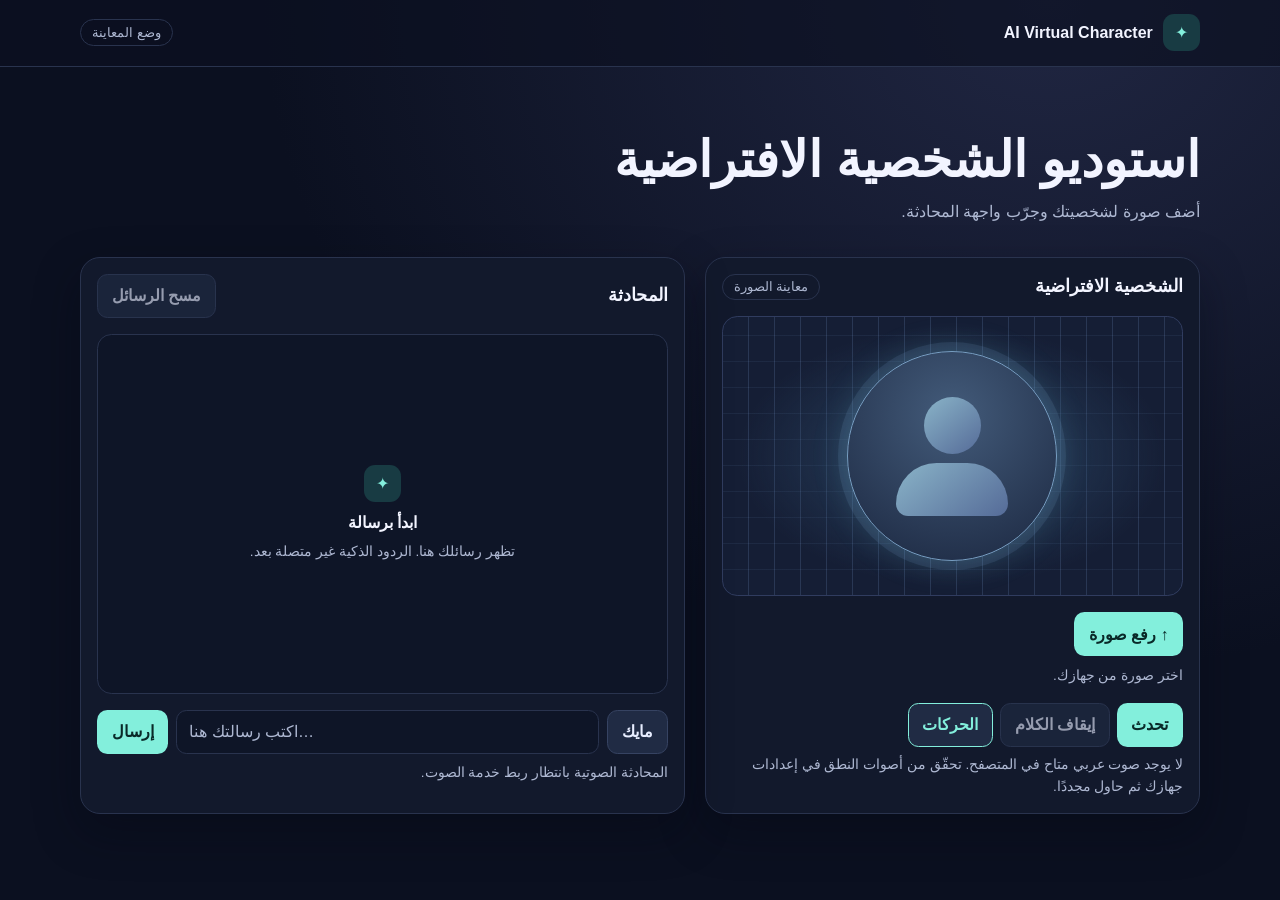
==== index.html @ c0063d6b "Add files via upload" ====
<!doctype html>
<html lang="ar" dir="rtl">
<head>
  <meta charset="utf-8">
  <meta name="viewport" content="width=device-width, initial-scale=1">
  <title>AI Virtual Character</title>
  <link rel="stylesheet" href="style.css">
  <script src="app.js" defer></script>
</head>
<body>
  <header class="topbar">
    <div class="brand"><span class="brand-icon" aria-hidden="true">✦</span><b dir="ltr">AI Virtual Character</b></div>
    <span class="mode">وضع المعاينة</span>
  </header>
  <main>
    <div class="intro">
      <h1>استوديو الشخصية الافتراضية</h1>
      <p>أضف صورة لشخصيتك وجرّب واجهة المحادثة.</p>
    </div>
    <div class="workspace">
      <section class="panel" aria-labelledby="avatar-title">
        <header class="panel-header">
          <h2 id="avatar-title">الشخصية الافتراضية</h2>
          <span class="tag">معاينة الصورة</span>
        </header>
        <div class="stage" id="avatar-stage">
          <div class="portrait">
            <div class="placeholder" id="placeholder" aria-hidden="true"><i></i></div>
            <img id="avatar" alt="صورة الشخصية الافتراضية" hidden>
          </div>
        </div>
        <div class="upload">
          <input id="image-input" type="file" accept="image/*" hidden>
          <button id="upload-button" type="button" class="primary"><span aria-hidden="true">↑</span> رفع صورة</button>
          <button id="remove-button" type="button" class="secondary" hidden>إزالة الصورة</button>
          <p id="image-status" role="status">اختر صورة من جهازك.</p>
        </div>
        <div class="speech-controls">
          <button id="speak-button" type="button" class="primary" aria-describedby="speech-status">تحدث</button>
          <button id="stop-speech-button" type="button" class="secondary" disabled>إيقاف الكلام</button>
          <button id="motion-button" type="button" class="secondary" aria-pressed="false">الحركات</button>
          <p id="speech-status" role="status">اكتب رسالة ثم اضغط «تحدث» لسماعها.</p>
        </div>
      </section>
      <section class="panel chat" aria-labelledby="chat-title">
        <header class="panel-header">
          <h2 id="chat-title">المحادثة</h2>
          <button id="clear-button" class="secondary" type="button" disabled>مسح الرسائل</button>
        </header>
        <div id="messages" class="messages" role="log" aria-label="سجل المحادثة" tabindex="0">
          <div id="empty-chat" class="empty">
            <span aria-hidden="true">✦</span>
            <strong>ابدأ برسالة</strong>
            <p>تظهر رسائلك هنا. الردود الذكية غير متصلة بعد.</p>
          </div>
        </div>
        <form id="chat-form">
          <div class="composer">
            <button id="mic-button" class="secondary mic" type="button" aria-describedby="voice-status">مايك</button>
            <input id="message-input" dir="auto" aria-label="رسالتك" placeholder="اكتب رسالتك هنا…" maxlength="2000" required>
            <button class="primary" type="submit">إرسال</button>
          </div>
          <p id="voice-status" role="status">المحادثة الصوتية بانتظار ربط خدمة الصوت.</p>
        </form>
      </section>
    </div>
  </main>
</body>
</html>
---- style.css ----
:root {
  color-scheme: dark;
  font-family: "Segoe UI", Tahoma, sans-serif;
  color: #f2f4ff;
  background: #0b1020;
  --muted: #aeb8d2;
  --line: #29334e;
  --accent: #83efdc;
}

* { box-sizing: border-box; }
[hidden] { display: none !important; }
body {
  margin: 0;
  min-height: 100vh;
  background: radial-gradient(ellipse at 82% 0%, #202642 0%, transparent 53%), #0b1020;
}
.topbar {
  display: flex;
  justify-content: space-between;
  align-items: center;
  gap: 1rem;
  padding: .9rem max(1rem, calc((100% - 1120px) / 2));
  border-bottom: 1px solid var(--line);
  background: #0b1020aa;
}
.brand { display: flex; align-items: center; gap: .65rem; }
.brand-icon, .empty span {
  display: grid;
  place-items: center;
  width: 2.3rem;
  aspect-ratio: 1;
  border-radius: .7rem;
  background: #183b43;
  color: var(--accent);
}
.mode, .tag {
  border: 1px solid var(--line);
  border-radius: 2rem;
  padding: .3rem .7rem;
  color: var(--muted);
  font-size: .8rem;
}
main { width: min(1120px, calc(100% - 2rem)); margin: 0 auto; padding: clamp(2rem, 6vw, 4rem) 0; }
h1 { font-size: clamp(1.7rem, 5vw, 3.1rem); margin: 0; }
p { color: var(--muted); line-height: 1.6; }
.intro { margin-bottom: 2rem; }
.intro p { margin: .65rem 0 0; }
.workspace { display: grid; grid-template-columns: minmax(0, 1fr) minmax(0, 1.22fr); gap: 1.25rem; }
.panel {
  display: flex;
  flex-direction: column;
  min-width: 0;
  padding: 1rem;
  background: #12192c;
  border: 1px solid var(--line);
  border-radius: 1.25rem;
  box-shadow: 0 18px 45px #05091260;
}
.panel-header { display: flex; justify-content: space-between; align-items: center; gap: .6rem; margin-bottom: 1rem; }
h2 { font-size: 1.1rem; margin: 0; }
.stage {
  display: grid;
  place-items: center;
  min-height: 280px;
  padding: 1.4rem;
  border: 1px solid #303c5f;
  border-radius: .95rem;
  background:
    radial-gradient(ellipse at center, #315071c7, transparent 66%),
    repeating-linear-gradient(0deg, transparent 0 25px, #8ab0ee13 25px 26px),
    repeating-linear-gradient(90deg, #151e35 0 25px, #293754 25px 26px);
}
.portrait {
  position: relative;
  display: grid;
  place-items: center;
  width: min(100%, 210px);
  aspect-ratio: 1;
  border: 1px solid #789fc3;
  border-radius: 50%;
  overflow: hidden;
  background: radial-gradient(circle at 50% 30%, #435b7a, #1b2740);
  box-shadow: 0 0 0 9px #9ac9fa19, 0 0 35px #7adbee35;
}
.portrait img { width: 100%; height: 100%; object-fit: cover; position: absolute; inset: 0; }
.stage[data-motion="on"] .portrait {
  animation: portrait-breathe 5.6s ease-in-out infinite;
}
.stage[data-motion="on"].is-speaking .portrait {
  border-color: #83efdc;
  box-shadow: 0 0 0 7px #83efdc36, 0 0 32px #83efdc65;
  animation: portrait-speak 3.4s ease-in-out infinite;
}
@keyframes portrait-breathe {
  0%, 100% { transform: none; }
  50% { transform: translateY(-2px) scale(1.012); }
}
@keyframes portrait-speak {
  0%, 100% { transform: none; }
  28% { transform: translateY(-2px) rotate(-1.4deg) scale(1.015); }
  66% { transform: translateY(-1px) rotate(1.1deg) scale(1.008); }
}
.placeholder i, .placeholder::after { display: block; background: linear-gradient(140deg, #8ab4c8, #556b98); }
.placeholder i { width: 57px; aspect-ratio: 1; border-radius: 50%; margin: 0 auto 9px; }
.placeholder::after { content: ""; width: 112px; height: 53px; border-radius: 60px 60px 18px 18px; }
.upload { padding-top: 1rem; }
.speech-controls { display: flex; flex-wrap: wrap; gap: .45rem; padding-top: 1rem; }
.speech-controls #speech-status { flex-basis: 100%; margin-top: 0; }
.secondary[aria-pressed="true"] { border-color: var(--accent); color: var(--accent); }
button, input { font: inherit; }
button {
  min-height: 44px;
  border: 1px solid transparent;
  border-radius: .65rem;
  padding: .5rem .85rem;
  cursor: pointer;
  font-weight: 600;
  white-space: nowrap;
}
button:hover:not(:disabled) { filter: brightness(1.16); }
:focus-visible { outline: 2px solid #a6fcec; outline-offset: 3px; }
.primary { background: var(--accent); color: #092928; }
.secondary { background: #202b44; border-color: #364362; color: #e7edff; }
button:disabled { opacity: .62; cursor: default; }
.messages {
  display: flex;
  flex-direction: column;
  gap: .7rem;
  min-height: 280px;
  max-height: 360px;
  overflow: auto;
  padding: .9rem;
  border: 1px solid var(--line);
  border-radius: .9rem;
  background: #0e1527;
  flex: 1;
}
.empty { margin: auto; text-align: center; }
.empty span { margin: 0 auto .7rem; }
.empty p, #image-status, #voice-status, #speech-status { font-size: .85rem; margin: .55rem 0 0; }
.message {
  align-self: flex-start;
  max-width: 90%;
  padding: .6rem .85rem;
  margin: 0;
  border-radius: .8rem;
  overflow-wrap: anywhere;
  white-space: pre-wrap;
  color: #effbf9;
  background: #204549;
}
.composer { display: flex; gap: .5rem; margin-top: 1rem; }
.composer input {
  flex: 1;
  min-width: 0;
  padding: .55rem .75rem;
  background: #0e1527;
  border: 1px solid var(--line);
  border-radius: .65rem;
  color: inherit;
}
.composer input::placeholder { color: var(--muted); }
@media (max-width: 720px) {
  .workspace { grid-template-columns: 1fr; }
  .stage, .messages { min-height: 240px; }
}
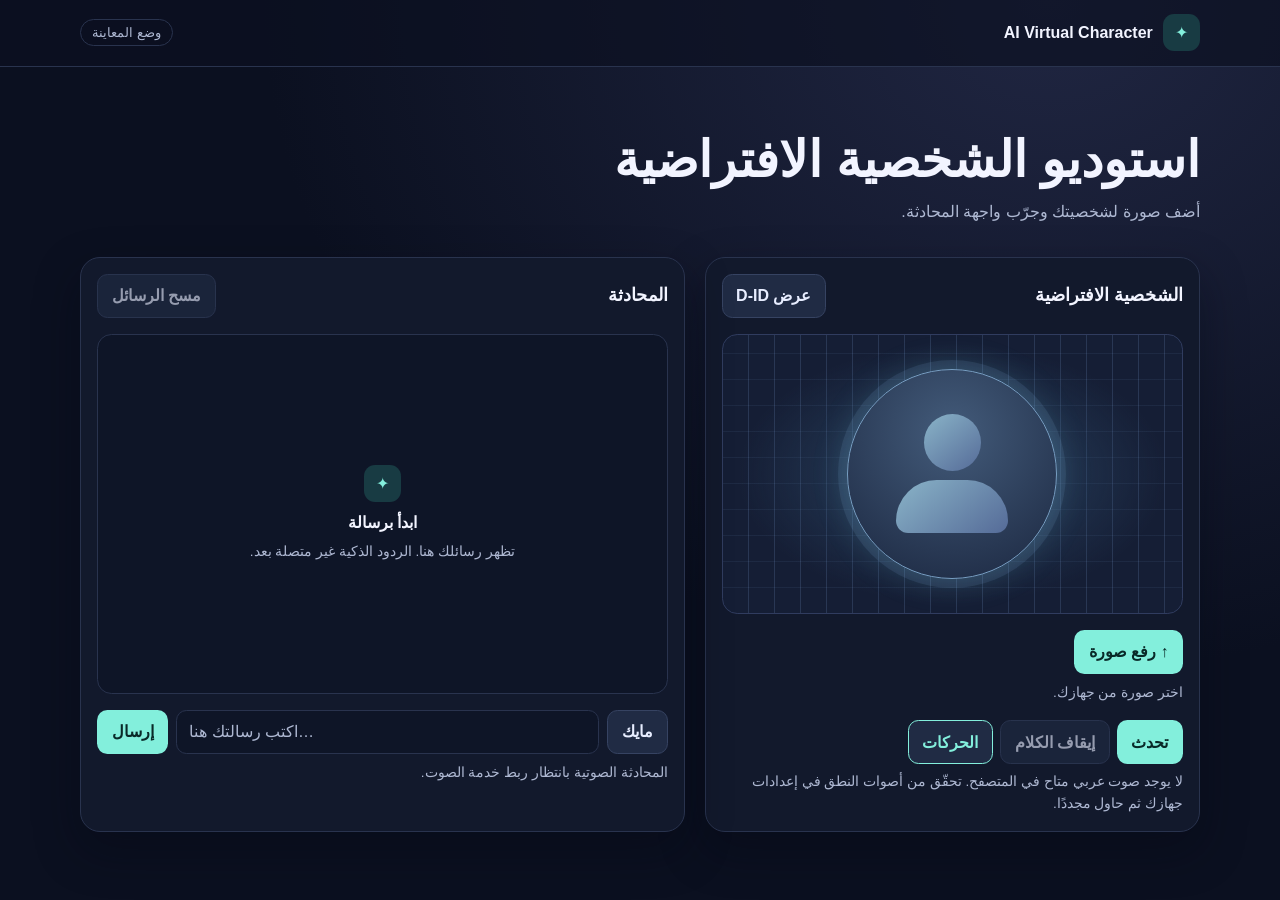
==== commit f57179e2: "Add files via upload" ====
--- a/index.html
+++ b/index.html
@@ -21,7 +21,7 @@
       <section class="panel" aria-labelledby="avatar-title">
         <header class="panel-header">
           <h2 id="avatar-title">الشخصية الافتراضية</h2>
-          <span class="tag">معاينة الصورة</span>
+          <button id="avatar-view-button" type="button" class="secondary" aria-controls="avatar-stage did-view">عرض D‑ID</button>
         </header>
         <div class="stage" id="avatar-stage">
           <div class="portrait">
@@ -29,6 +29,8 @@
             <img id="avatar" alt="صورة الشخصية الافتراضية" hidden>
           </div>
         </div>
+        <div id="did-view" hidden></div>
+        <p id="did-status" role="status" hidden></p>
         <div class="upload">
           <input id="image-input" type="file" accept="image/*" hidden>
           <button id="upload-button" type="button" class="primary"><span aria-hidden="true">↑</span> رفع صورة</button>
--- a/style.css
+++ b/style.css
@@ -34,7 +34,7 @@
   background: #183b43;
   color: var(--accent);
 }
-.mode, .tag {
+.mode {
   border: 1px solid var(--line);
   border-radius: 2rem;
   padding: .3rem .7rem;
@@ -70,6 +70,26 @@
     radial-gradient(ellipse at center, #315071c7, transparent 66%),
     repeating-linear-gradient(0deg, transparent 0 25px, #8ab0ee13 25px 26px),
     repeating-linear-gradient(90deg, #151e35 0 25px, #293754 25px 26px);
+}
+#did-view {
+  border: 1px solid var(--line);
+  border-radius: .95rem;
+  overflow: hidden;
+}
+#did-view iframe {
+  display: block;
+  width: 100%;
+  height: clamp(440px, 65vh, 620px);
+  border: 0;
+  background: #0e1527;
+}
+.did-frame-page {
+  height: 100vh;
+  background: #0e1527;
+}
+#did-agent-container {
+  width: 100%;
+  height: 100%;
 }
 .portrait {
   position: relative;
@@ -138,7 +158,7 @@
 }
 .empty { margin: auto; text-align: center; }
 .empty span { margin: 0 auto .7rem; }
-.empty p, #image-status, #voice-status, #speech-status { font-size: .85rem; margin: .55rem 0 0; }
+.empty p, #image-status, #voice-status, #speech-status, #did-status { font-size: .85rem; margin: .55rem 0 0; }
 .message {
   align-self: flex-start;
   max-width: 90%;
